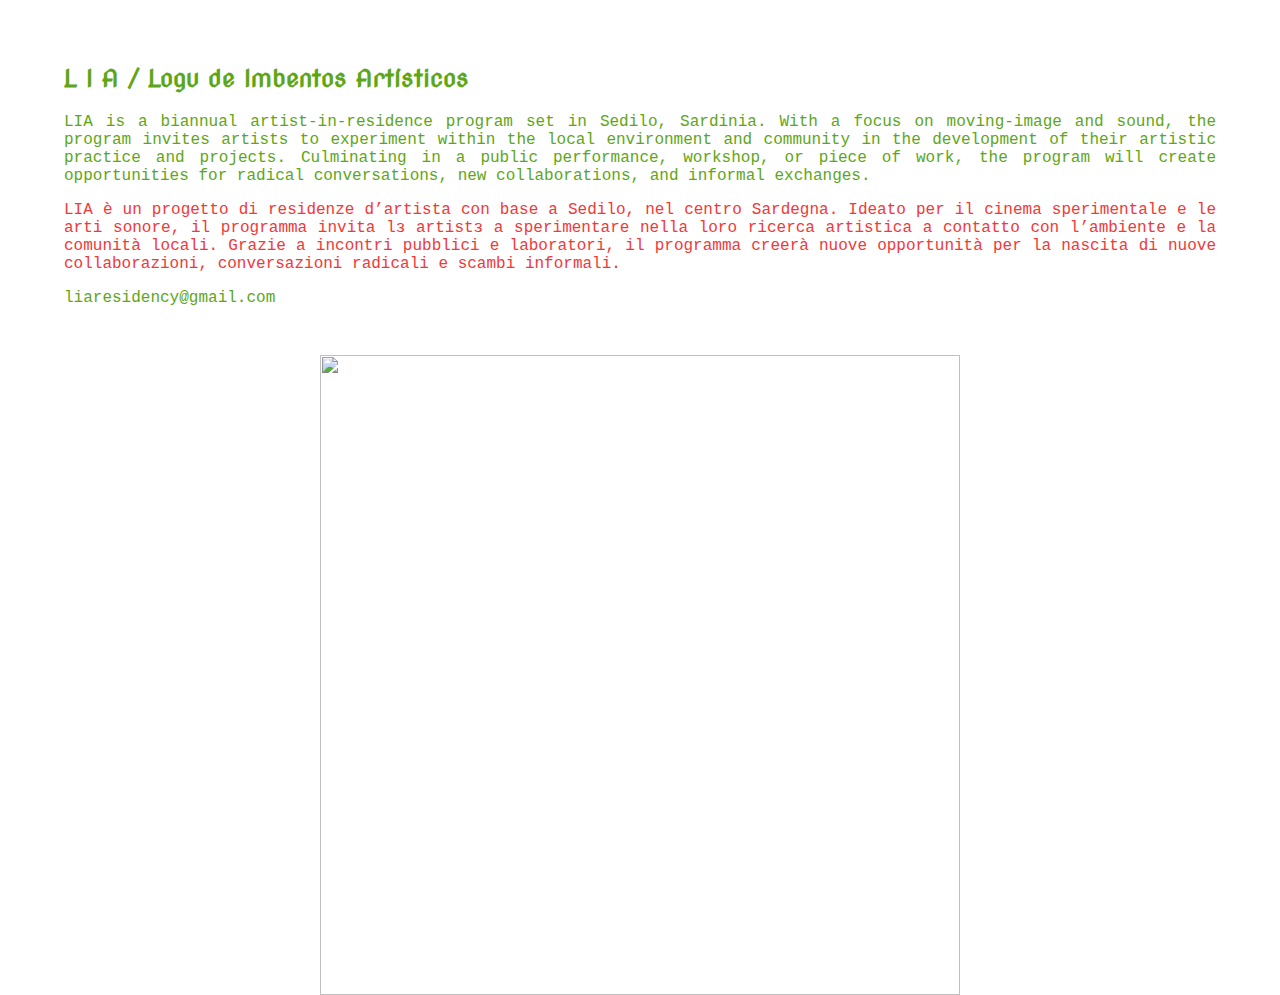
==== about.html @ e7bd2027 "Add files via upload" ====
<html>
<head>    
    <meta
    name="viewport" 
    content=""width=device-width, initial-scale="1.0" />
    <link rel="stylesheet" href="styles.css">
    <meta charset="utf-8">
    <link rel="preconnect" href="https://fonts.googleapis.com">
    <link rel="preconnect" href="https://fonts.gstatic.com" crossorigin>
    <link href="https://fonts.googleapis.com/css2?family=Inconsolata:wght@200;400&family=Nanum+Gothic+Coding&family=Nova+Cut&display=swap" rel="stylesheet">
        
</head>
<body class="content">

    <h2>L I A / Logu de Imbentos Artísticos  

    </h2>
    <p>LIA is a biannual artist-in-residence program set in Sedilo, Sardinia. With a focus on moving-image and sound, the program invites artists to experiment within the local environment and community in the development of their artistic practice and projects. Culminating in a public performance, workshop, or piece of work, the program will create opportunities for radical conversations, new collaborations, and informal exchanges.

</p>
      
        
   <p class="ITA"> LIA è un progetto di residenze d’artista con base a Sedilo, nel centro Sardegna. Ideato per il cinema sperimentale e le arti sonore, il programma invita lз artistз a sperimentare nella loro ricerca artistica a contatto con l’ambiente e la comunità locali. Grazie a incontri pubblici e laboratori, il programma creerà nuove opportunità per la nascita di nuove collaborazioni, conversazioni radicali e scambi informali. 
</p>    

       <p> liaresidency@gmail.com
        <br><br>
        <img src="images/donkeys.jpg">
        </p>


   

</body>
</html>
---- styles.css ----
/* #8fd984;
--backgound_2: #8fd984;
  --backgound_1: #5ea617;

*/

:root {
  --black: #0d0b0c;
  --backgound_2: #8fd984;
  --backgound_1: #f2f2f2;
  --ITA: #f23838;
  --text: #5ea617;
  --highlight: #A14ED9;
}

div {
  display: flex;
  justify-content: center;
  }

body, html {
  height: auto;
  font-family: 'Arial Black';
  padding: 0px;
  height: 100vh;
  margin: 0px;
}

.splash
{
  width: 70vw;
  padding: 10%;
  display: block;
}

img {
  width: 50vw;
  margin-left: auto;
  margin-right: auto;
  display: block;
  padding-top: 30px;
}

p { color: var(--text);
  font-family: 'Courier New', monospace;
text-align: justify;
padding-left: 5%;
padding-right: 5%;

}

.ITA {
  color: var(--ITA);
  font-family: 'Courier New', monospace;
text-align: justify;
padding-left: 5%;
padding-right: 5%;

}


  h1{
    font-family: 'Nova Cut', cursive;
    margin-left:auto;
    margin-right:auto;
    font-size: 80px;
    display: block;
text-align: center;
line-height: 50px;
padding-top: 60px;

  }
  

  h2 {
  padding-bottom: 0cm;
  color: var(--text);
  font-family: 'Nova Cut', cursive;

}




  .contents {
    margin-left:auto;
    margin-right:auto;
    display: block;
text-align: center;
  }



  .content h2 {
padding-left: 5%;
padding-top: 5%;
padding-bottom: 0px;
font-family: 'Nova Cut', cursive;


  }

  h3 {
    color: var(--text);
    padding-left: 5%;
    padding-bottom: 0px;
    padding-top: 0px;
    font-family: 'Nova Cut', cursive;
 }


  a{
    padding: 2.5px;
  }
  a:link{
    color:var(--backgound_1);
    text-decoration:none;
}

.name a:link{
  color:var(--backgound_1);
  text-decoration:none;
}

a:visited{
    color:var(--backgound_1);
}

a:hover{
    color:var(--backgound_2);
    background-color: var(--highlight);
}

a:active {
    color: var(--backgound_1);

}

 .left {
    background-color: var(--backgound_2);
    width: 20%;
    min-width: 250px;
    height: inherit;
    float: left;
  
    padding: 0px;
  }

  .right { 
    margin-left: 20%;
    width: inherit;
    height: inherit;
    background-color: var(--backgound_1);

 
  }

  iframe {
    width: 100%;
    height: 100%;
    border: 0px;
  }


  @media screen and (max-width: 650px) {
  
    .left, 
  
    

    .right {
    width: 100%;
    height: 50%;
    float: left;
    margin-left: auto;
    }
  }
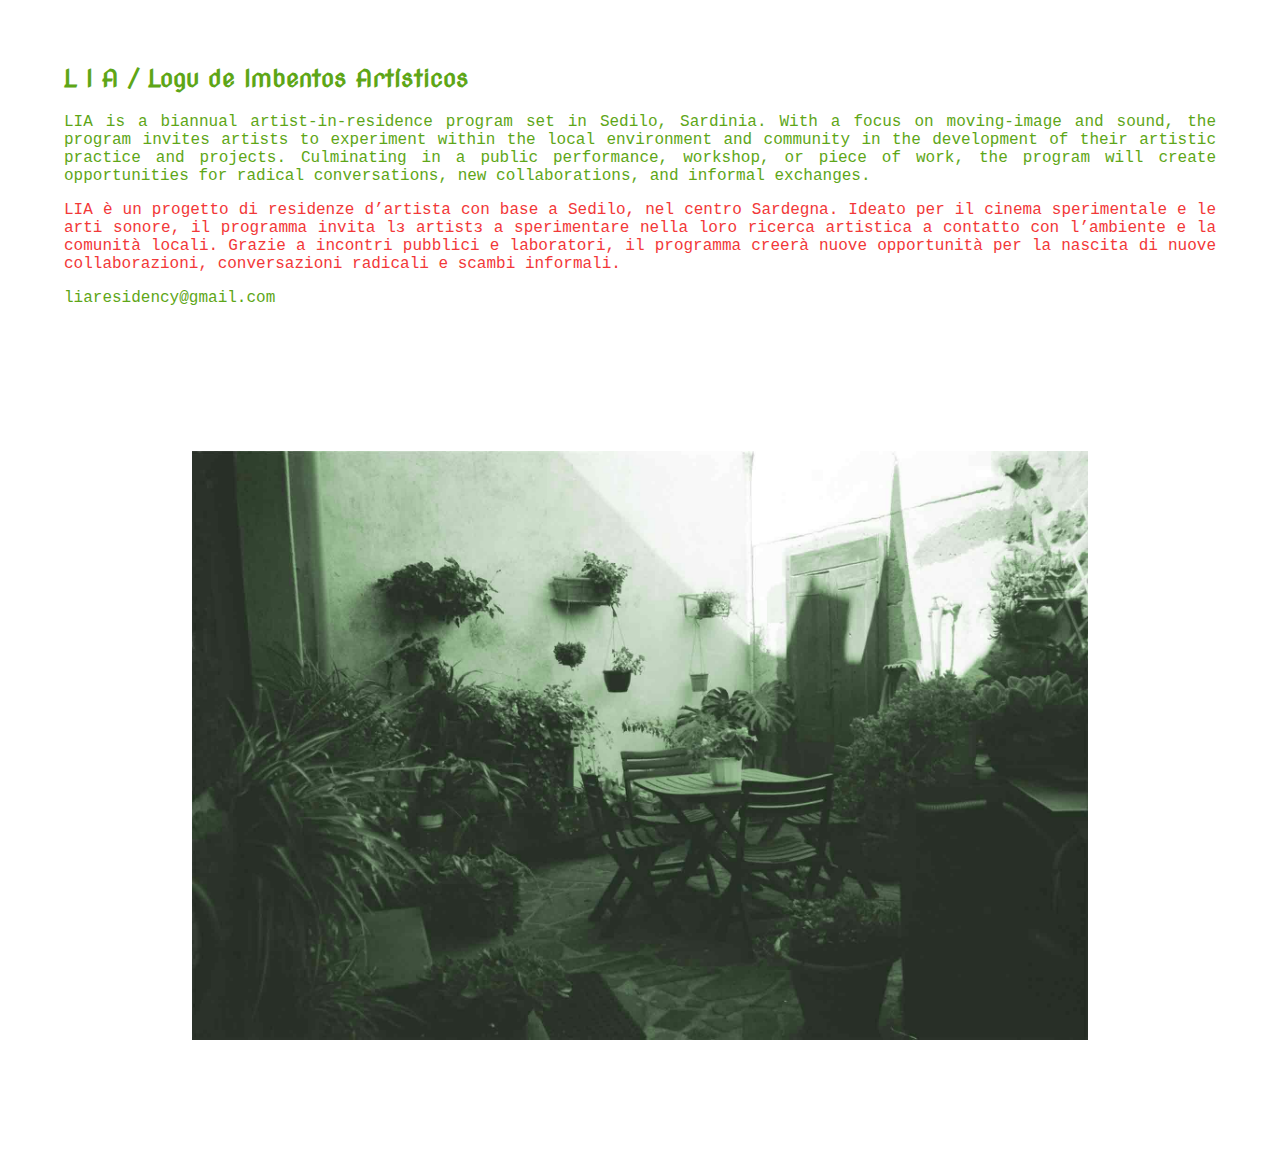
==== commit 63e3de59: "Add files via upload" ====
--- a/about.html
+++ b/about.html
@@ -23,10 +23,10 @@
    <p class="ITA"> LIA è un progetto di residenze d’artista con base a Sedilo, nel centro Sardegna. Ideato per il cinema sperimentale e le arti sonore, il programma invita lз artistз a sperimentare nella loro ricerca artistica a contatto con l’ambiente e la comunità locali. Grazie a incontri pubblici e laboratori, il programma creerà nuove opportunità per la nascita di nuove collaborazioni, conversazioni radicali e scambi informali. 
 </p>    
 
-       <p> liaresidency@gmail.com
-        <br><br>
-        <img src="images/donkeys.jpg">
-        </p>
+       <p> liaresidency@gmail.com</p>
+    
+        <img class="splash" src="images/giardino.jpg">
+        
 
 
    
--- a/styles.css
+++ b/styles.css
@@ -112,13 +112,14 @@
   a{
     padding: 2.5px;
   }
+
   a:link{
     color:var(--backgound_1);
     text-decoration:none;
 }
 
 .name a:link{
-  color:var(--backgound_1);
+  color:var(--highlight);
   text-decoration:none;
 }
 
